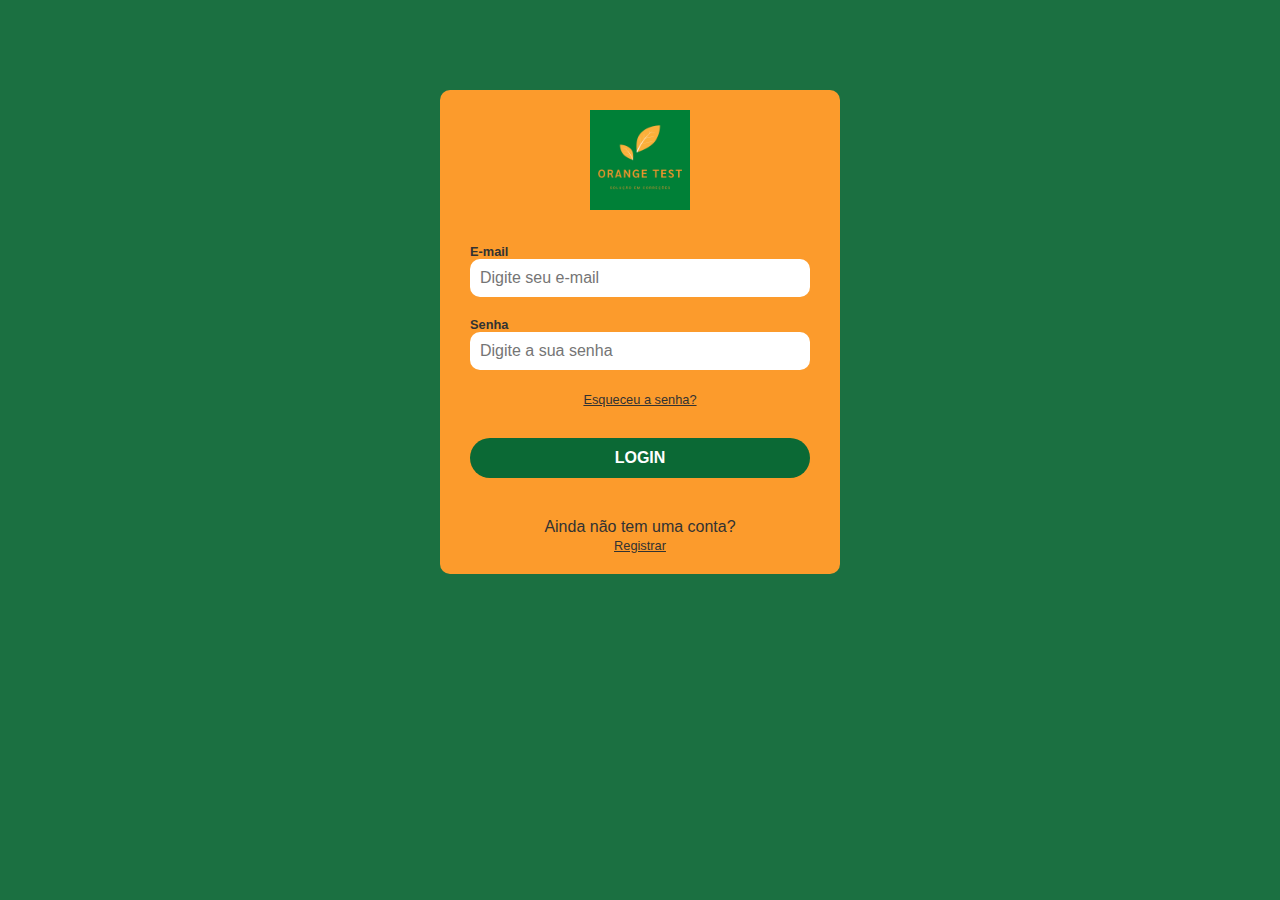
==== Orange_test/index.html @ 5ee565a3 "Adição da tela de cadastro" ====
<!DOCTYPE html>
<html lang="en">
<head>
    <meta charset="UTF-8">
    <meta name="viewport" content="width=device-width, initial-scale=1.0">
    <title>Login</title>
    <link rel="stylesheet" href="https://cdn.jsdelivr.net/npm/bootstrap@4.6.2/dist/css/bootstrap.min.css" integrity="sha384-xOolHFLEh07PJGoPkLv1IbcEPTNtaed2xpHsD9ESMhqIYd0nLMwNLD69Npy4HI+N" crossorigin="anonymous">
    <script src="https://cdn.jsdelivr.net/npm/bootstrap@5.2.1/dist/js/bootstrap.bundle.min.js" integrity="sha384-u1OknCvxWvY5kfmNBILK2hRnQC3Pr17a+RTT6rIHI7NnikvbZlHgTPOOmMi466C8" crossorigin="anonymous"></script>
    <link rel="stylesheet" href="css/styles.css">
</head>
<body>
    <div id="login-container">
        <div class="login img"><img src="ORANGE TEST.png" alt="Essa é uma imagem verde e amarela contedo a logo do nosso site"></div>
        <form action="">
            <label for="email">E-mail</label>
            <input type="email" name="email" id="email" placeholder="Digite seu e-mail" autocomplete="off">
            <label for="password">Senha</label>
            <input type="password" name="password" id="password" placeholder="Digite a sua senha">
            <a href="#" id="forgot-password">Esqueceu a senha?</a>
            <input type="submit" value="Login">
        </form>
        <div id="register-container">
            <p>Ainda não tem uma conta?</p>
            <a href="#">Registrar</a>
        </div>

    </div>
    <div>
        <label></label>
    </div>
</body>
</html>
---- Orange_test/css/styles.css ----
/* geral */

* {
    margin: 0;
    padding: 0;
    box-sizing: border-box;
    font-family: Helvetica;
    color: #323232;
    border: none;
}

body {
    background-color: #1b7041;
}
textarea:focus, input:focus {
    outline: none;
}

a, label {
    font-size: .8rem; /* 16 * .8 = x */
}

a:hover {
    color: #1e8d2d;
}

/* container login */

#login-container {
    background-color: hsl(32, 97%, 58%);
    width: 400px;
    margin-left: auto;
    margin-right: auto;
    padding: 20px 30px;
    margin-top: 10vh;
    border-radius: 10px;
    text-align: center;
}

/* formulario */

form {
    margin-top: 30px;
    margin-bottom: 40px;
}

label, input {
    display: block;
    width: 100%;
    text-align: left;
    border-radius: 10px;
}

label {
    font-weight: bold;
}

input {
    border-bottom: 2px solit #323232;
    padding: 10px;
    font-size: 1rem;
    margin-bottom: 20px;
}

input:focus {
    border-bottom: 20px solid #db9807e5;
}

#forgot-pass {
    text-align: center;
    display: block;
}

input[type="submit"] {
    text-align: center;
    text-transform: uppercase;
    font-weight: bold;
    border: none;
    height: 40px;
    border-radius: 20px;
    margin-top: 30px;
    color: #FFF;
    background-color: #0b6935;
    cursor: pointer;
}

input [type="submit"]:hover {
    background-color: #205c05;
    transition: .5s;
}
.login img {
    width: 100px;
    height: auto;
}
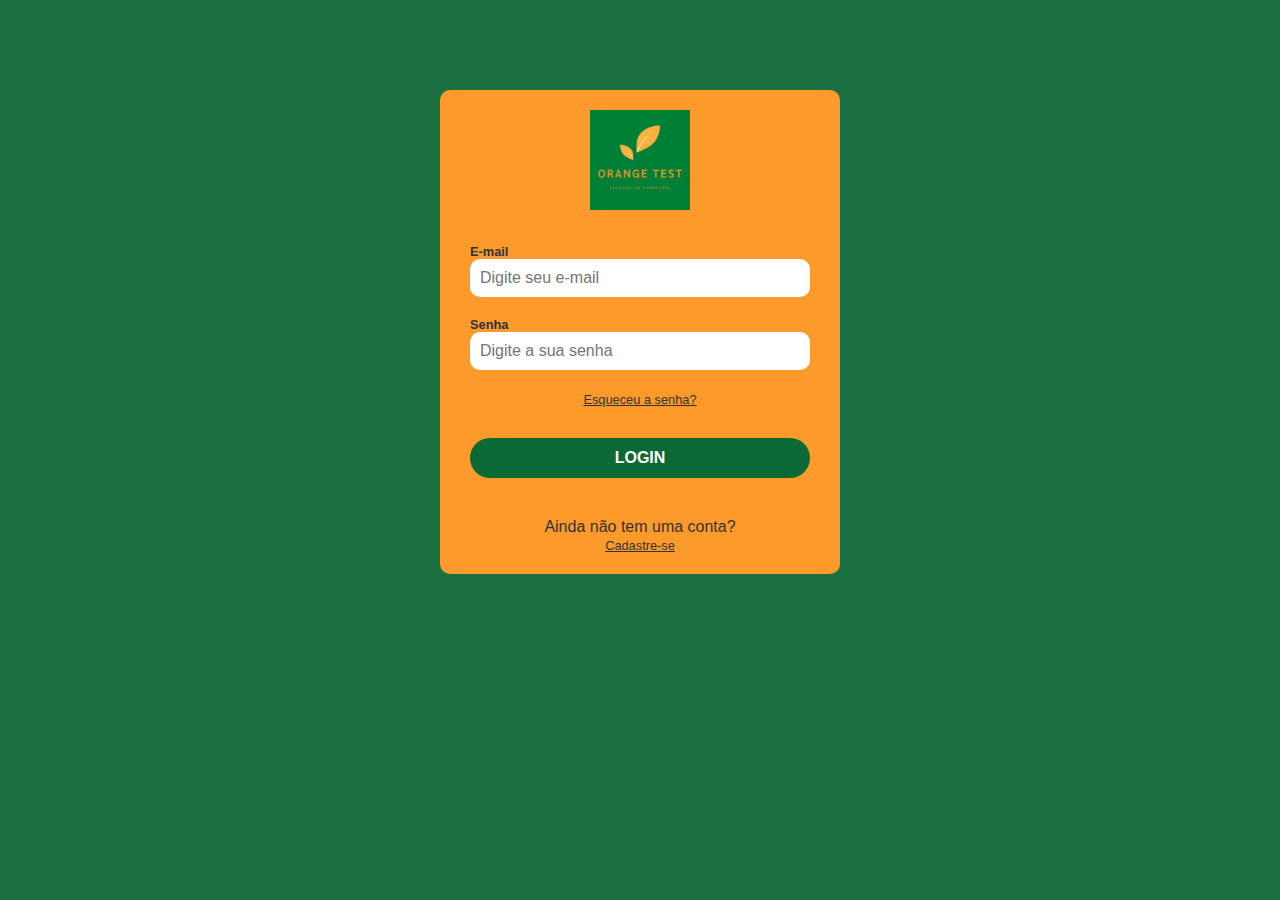
==== commit 7c19f8e2: "Alteração da tela de cadastro" ====
--- a/Orange_test/index.html
+++ b/Orange_test/index.html
@@ -1,5 +1,5 @@
 <!DOCTYPE html>
-<html lang="en">
+<html lang="PT-br">
 <head>
     <meta charset="UTF-8">
     <meta name="viewport" content="width=device-width, initial-scale=1.0">
@@ -10,18 +10,18 @@
 </head>
 <body>
     <div id="login-container">
-        <div class="login img"><img src="ORANGE TEST.png" alt="Essa é uma imagem verde e amarela contedo a logo do nosso site"></div>
+        <div class="login img"><img src="ORANGE TEST.png" alt="Essa é uma imagem verde e amarela contendo a logo do nosso site"></div>
         <form action="">
             <label for="email">E-mail</label>
-            <input type="email" name="email" id="email" placeholder="Digite seu e-mail" autocomplete="off">
+            <input type="email" name="email" id="email" placeholder="Digite seu e-mail" autocomplete="off" required>
             <label for="password">Senha</label>
-            <input type="password" name="password" id="password" placeholder="Digite a sua senha">
+            <input type="password" name="password" id="password" placeholder="Digite a sua senha"required>
             <a href="#" id="forgot-password">Esqueceu a senha?</a>
             <input type="submit" value="Login">
         </form>
         <div id="register-container">
             <p>Ainda não tem uma conta?</p>
-            <a href="#">Registrar</a>
+            <a class="Registro" href="#">Cadastre-se</a>
         </div>
 
     </div>
--- a/Orange_test/css/styles.css
+++ b/Orange_test/css/styles.css
@@ -91,4 +91,9 @@
 .login img {
     width: 100px;
     height: auto;
+}
+
+Cadastro { 
+    font-weight: bold;
+    color: #323232
 }